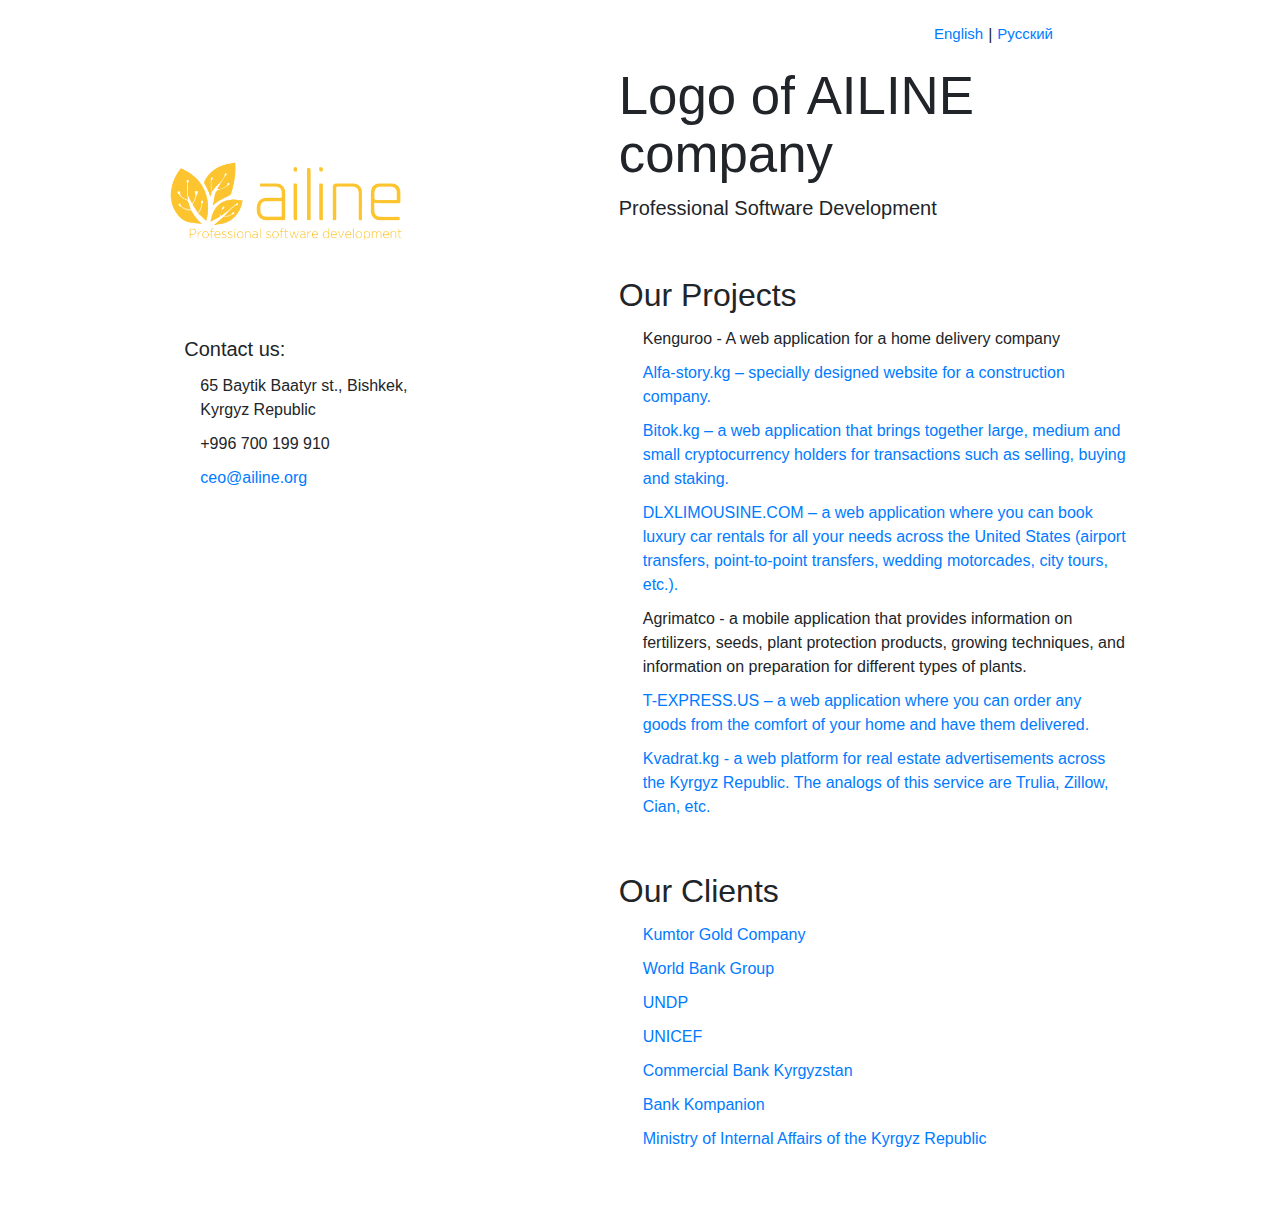
==== index.html @ a33c98da "ailine" ====
<!DOCTYPE html>
<html lang="en">
<head>
    <meta charset="UTF-8">
    <link href="images/LogoAilineWhite.png" rel="icon">
    <title>Software Development - Web & Mobile developments</title>
    <link rel="stylesheet" href="style.css">
</head>
<body>
<div class="container">
    <div class="lung-menu">
        <a href="./index.html">English</a>
        |
        <a href="./indexRu.html">Русский</a>
    </div>
    <div class="displayFlex">
        <div class="header">
            <img class="logoPng" src="images/AilineLogoYellow.png" alt="AilineLogo">
            <ul class="contactUs">
                <li class="contact">Contact us:</li>
                <li>65 Baytik Baatyr st., Bishkek, Kyrgyz Republic </li>
                <li>+996 700 199 910</li>
                <li>
                    <a href="https://www.instagram.com/ailine.kg/">ceo@ailine.org</a>
                </li>
            </ul>
        </div>
        <div class="content">
            <h1>Logo of AILINE company</h1>
            <p>Professional Software Development</p>
            <h2>Our Projects</h2>
            <ul>
                <li>Kenguroo - A web application for a home delivery company</li>
                <li>
                    <a href="https://alfa-story.kg/">Alfa-story.kg – specially designed website for a construction company.</a>
                </li>
                <li>
                    <a href="https://bitok.kg/">Bitok.kg – a web application that brings together large, medium and small cryptocurrency holders for transactions such as selling, buying and staking.</a>
                </li>
                <li>
                    <a href="https://dlxlimousine.com/">DLXLIMOUSINE.COM  –  a web application where you can book luxury car rentals for all your needs across the United States (airport transfers, point-to-point transfers, wedding motorcades, city tours, etc.).</a>
                </li>
                <li>Agrimatco - a mobile application that provides information on fertilizers, seeds, plant protection products, growing techniques, and information on preparation for different types of plants.</li>
                <li>
                    <a href="https://t-express.us/">T-EXPRESS.US – a web application where you can order any goods from the comfort of your home and have them delivered.</a>
                </li>
                <li>
                    <a href="https://kvadrat.kg/">Kvadrat.kg - a web platform for real estate advertisements across the Kyrgyz Republic. The analogs of this service are Trulia, Zillow, Cian, etc.</a>
                </li>
            </ul>
            <h2>Our Clients</h2>
            <ul>
                <li>
                    <a href="https://www.kumtor.kg/">Kumtor Gold Company</a>
                </li>
                <li>
                    <a href="http://stat.kg/">World Bank Group</a>
                </li>
                <li>
                    <a href="https://shailoo.gov.kg/">UNDP</a>
                </li>
                <li>
                    <a href="https://www.unicef.org/kyrgyzstan/ru">UNICEF</a>
                </li>
                <li>
                    <a href="https://cbk.kg/">Commercial Bank Kyrgyzstan</a>
                </li>
                <li>
                    <a href="https://kompanion.kg/">Bank Kompanion</a>
                </li>
                <li>
                    <a href="https://mvd.gov.kg/rus">Ministry of Internal Affairs of the Kyrgyz Republic</a>
                </li>
            </ul>
        </div>
    </div>
</div>
</body>
</html>
---- style.css ----
* {
    margin: 0;
    padding: 0;
    box-sizing: border-box;
}
body {
    font-family: -apple-system,BlinkMacSystemFont,"Segoe UI",Roboto,"Helvetica Neue",Arial,sans-serif,"Apple Color Emoji","Segoe UI Emoji","Segoe UI Symbol";    font-size: 1rem;
    font-weight: 400;
    line-height: 1.5;
    color: #212529;
}
.lung-menu {
    display: flex;
    justify-content: end;
    margin-right: 122px;
    margin-top: -25px;
    cursor: pointer;
    margin-bottom: 20px;
}
.lung-menu a {
    font-size: 15px;
    margin: 0 5px;
}
.container {
    width: 1110px;
    padding: 0 15px;
    margin: 48px auto;
}
.displayFlex {
    display: flex;
    justify-content: space-around;
}
.logoPng {
    width: 300px;
    height: 280px;
    max-width: 100%;
    height: auto;
}
.contactUs {
    width: 240px;
    margin-top: -40px;
    margin-left: 40px;
}
.contact {
    margin-left: 8px;
    font-size: 20px;
}
.content {
    width: 540px;
    margin-left: 95px;
    padding: 0 15px;
}
li {
    list-style-type: none;
    margin-bottom: 10px;
    margin-left: 24px;
}
a {
    color: #007bff;
    text-decoration: none;
    background-color: transparent;
}
h1 {
    font-family: 'Cabin', sans-serif;
    font-size: 3.3rem;
    font-weight: 300;
    line-height: 1.1;
}
h2 {
    font-family: 'Cabin', sans-serif;
    font-size: 2rem;
    margin-top: 3rem!important;
    font-weight: 400;
    margin-bottom: 8px;
}

p {
    font-size: 1.25rem;
    font-weight: 300;
    margin-top: 10px;
}



@media only screen and (max-width: 992px){
.container {
    width: 800px;
    padding: 0 15px;
    margin: 48px auto 0;
}
    .lung-menu {
        margin-right: 23px;
        margin-bottom: 7px;
    }
    .lung-menu a {
        font-size: 12px;
    }
    .logoPng {
        width: 230px;
        height: 235px;
        margin-top: -50px;
    }
    .contactUs {
        margin-top: -60px;
    }
    .contact {
        font-size: 17px;
    }
    .content {
        margin-left: 65px;
    }
    h1 {
        font-size: 43px;
    }
    h2 {
        font-size: 25px;
    }
    p {
        font-size: 17px;
    }
    li {
        font-size: 15px;
        margin-left: 18px;
    }
}
@media only screen and (max-width: 768px){
    .container {
        width: 550px;
    }
    h1 {
        color: purple;
    }
}
@media only screen and (max-width: 480px){
    h1 {
        color: brown;
    }
    .lung-menu a {
        font-size: 7px;
    }
}
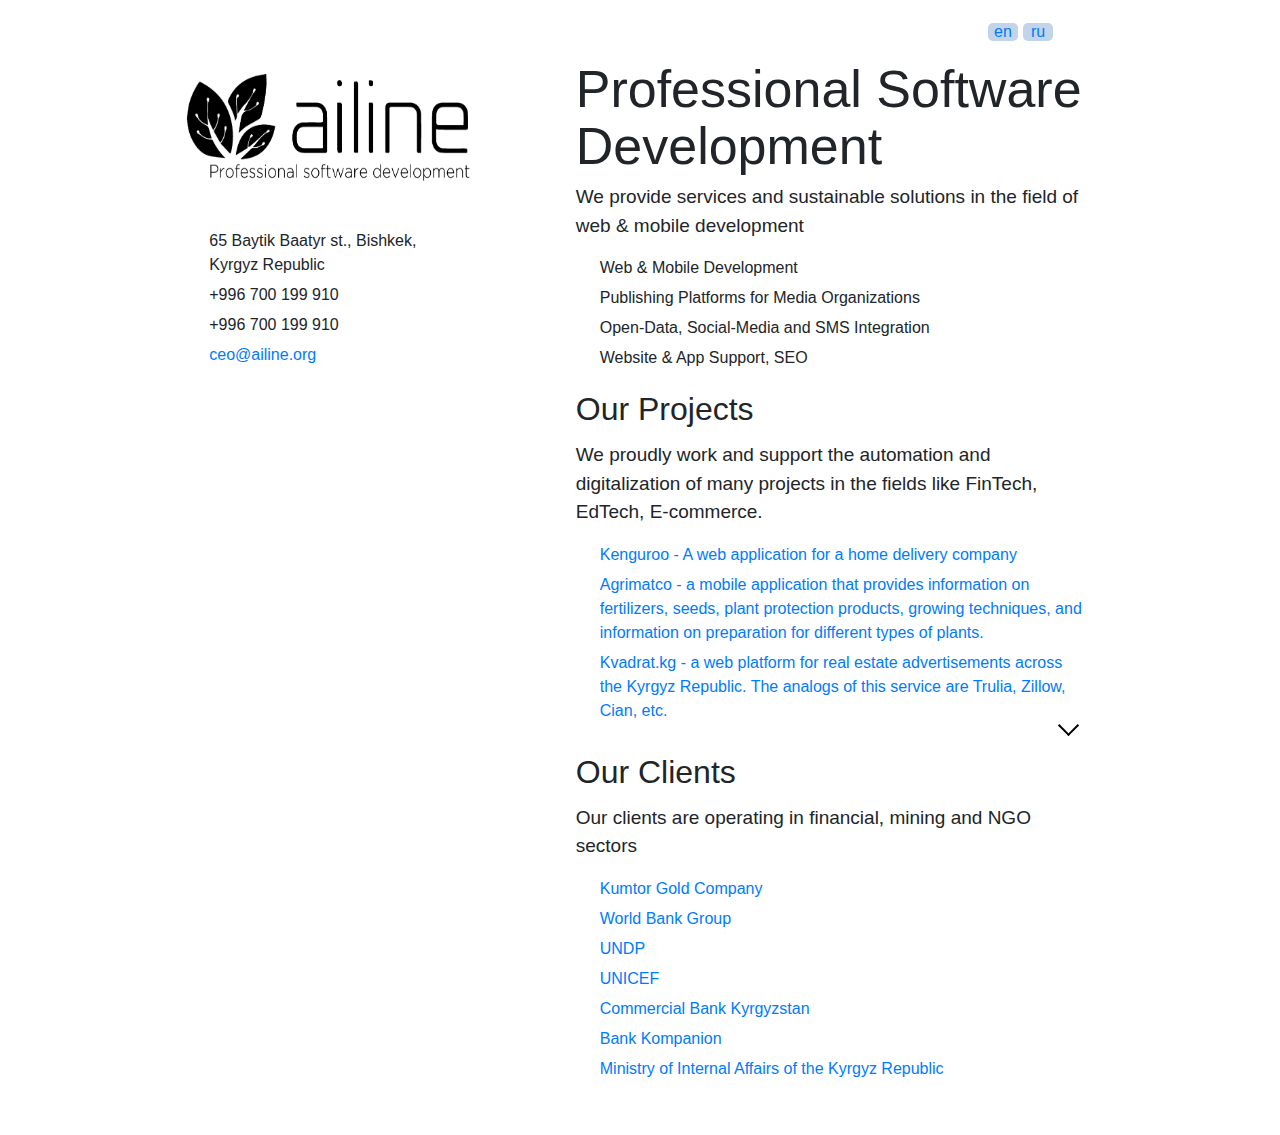
==== commit 48d5470b: "I've finished" ====
--- a/index.html
+++ b/index.html
@@ -2,53 +2,78 @@
 <html lang="en">
 <head>
     <meta charset="UTF-8">
-    <link href="images/LogoAilineWhite.png" rel="icon">
+    <meta name="viewport" content="width=device-width">
+    <link href="images/Short-Logo.png" rel="icon">
     <title>Software Development - Web & Mobile developments</title>
-    <link rel="stylesheet" href="style.css">
+    <link rel="stylesheet" href="reset.css">
+    <link rel="stylesheet"  href="style.css">
 </head>
 <body>
 <div class="container">
     <div class="lung-menu">
-        <a href="./index.html">English</a>
-        |
-        <a href="./indexRu.html">Русский</a>
+        <button>
+            <a href="./index.html">en</a>
+        </button>
+        <button>
+            <a href="./indexRu.html">ru</a>
+        </button>
     </div>
     <div class="displayFlex">
         <div class="header">
-            <img class="logoPng" src="images/AilineLogoYellow.png" alt="AilineLogo">
+            <img class="logoPng" src="images/blackLogo.png" alt="AilineLogo">
             <ul class="contactUs">
-                <li class="contact">Contact us:</li>
-                <li>65 Baytik Baatyr st., Bishkek, Kyrgyz Republic </li>
-                <li>+996 700 199 910</li>
-                <li>
+                <li class="contact">65 Baytik Baatyr st., Bishkek, Kyrgyz Republic </li>
+                <li class="contact">+996 700 199 910</li>
+                <li class="contact">+996 700 199 910</li>
+                <li class="contact">
                     <a href="https://www.instagram.com/ailine.kg/">ceo@ailine.org</a>
                 </li>
             </ul>
         </div>
         <div class="content">
-            <h1>Logo of AILINE company</h1>
-            <p>Professional Software Development</p>
+            <h1>Professional Software Development</h1>
+            <h3>We provide services and sustainable solutions in the field of web & mobile development</h3>
+            <ul>
+                <li>Web & Mobile Development</li>
+                <li>Publishing Platforms for Media Organizations</li>
+                <li>Open-Data, Social-Media and SMS Integration</li>
+                <li>Website & App Support, SEO</li>
+            </ul>
             <h2>Our Projects</h2>
+            <h3>We proudly work and support the automation and digitalization of many projects in the fields like FinTech, EdTech, E-commerce.</h3>
             <ul>
-                <li>Kenguroo - A web application for a home delivery company</li>
                 <li>
-                    <a href="https://alfa-story.kg/">Alfa-story.kg – specially designed website for a construction company.</a>
+                    <a href="https://kenguroo.com/">Kenguroo - A web application for a home delivery company</a>
                 </li>
                 <li>
-                    <a href="https://bitok.kg/">Bitok.kg – a web application that brings together large, medium and small cryptocurrency holders for transactions such as selling, buying and staking.</a>
-                </li>
-                <li>
-                    <a href="https://dlxlimousine.com/">DLXLIMOUSINE.COM  –  a web application where you can book luxury car rentals for all your needs across the United States (airport transfers, point-to-point transfers, wedding motorcades, city tours, etc.).</a>
-                </li>
-                <li>Agrimatco - a mobile application that provides information on fertilizers, seeds, plant protection products, growing techniques, and information on preparation for different types of plants.</li>
-                <li>
-                    <a href="https://t-express.us/">T-EXPRESS.US – a web application where you can order any goods from the comfort of your home and have them delivered.</a>
+                    <a href="https://play.google.com/store/apps/details?id=com.makers.agrimatco">Agrimatco - a mobile application that provides information on fertilizers, seeds, plant protection products, growing techniques, and information on preparation for different types of plants.</a>
                 </li>
                 <li>
                     <a href="https://kvadrat.kg/">Kvadrat.kg - a web platform for real estate advertisements across the Kyrgyz Republic. The analogs of this service are Trulia, Zillow, Cian, etc.</a>
                 </li>
+                <div class="dropDown">
+                    <div class="arrow"></div>
+                    <nav class="info">
+                        <ul>
+                            <li>
+                                <a href="https://alfa-story.kg/">Alfa-story.kg – specially designed website for a construction company.</a>
+                            </li>
+                            <li>
+                                <a href="https://bitok.kg/">Bitok.kg – a web application that brings together large, medium and small cryptocurrency holders for transactions such as selling, buying and staking.</a>
+                            </li>
+                            <li>
+                                <a href="https://dlxlimousine.com/">DLXLIMOUSINE.COM  –  a web application where you can book luxury car rentals for all your needs across the United States (airport transfers, point-to-point transfers, wedding motorcades, city tours, etc.).</a>
+                            </li>
+
+                            <li>
+                                <a href="https://t-express.us/">T-EXPRESS.US – a web application where you can order any goods from the comfort of your home and have them delivered.</a>
+                            </li>
+                        </ul>
+                    </nav>
+                </div>
             </ul>
             <h2>Our Clients</h2>
+            <h3>Our clients are operating in financial, mining and NGO sectors</h3>
             <ul>
                 <li>
                     <a href="https://www.kumtor.kg/">Kumtor Gold Company</a>
@@ -76,4 +101,5 @@
     </div>
 </div>
 </body>
+<script src="app.js"></script>
 </html>--- a/style.css
+++ b/style.css
@@ -8,6 +8,9 @@
     font-weight: 400;
     line-height: 1.5;
     color: #212529;
+}
+h1 h2 h3 h4 {
+    font-family: 'Cabin', sans-serif;
 }
 .lung-menu {
     display: flex;
@@ -17,9 +20,18 @@
     cursor: pointer;
     margin-bottom: 20px;
 }
-.lung-menu a {
-    font-size: 15px;
-    margin: 0 5px;
+button {
+    border: none;
+    border-radius: 5px;
+    color: #007bff;
+    margin-right: 5px;
+    background-color: #c1d4e8;
+    width: 30px;
+
+}
+button:hover {
+    cursor: pointer;
+    color: #3e71a9;
 }
 .container {
     width: 1110px;
@@ -30,29 +42,29 @@
     display: flex;
     justify-content: space-around;
 }
+
 .logoPng {
     width: 300px;
-    height: 280px;
+    height: 125px;
     max-width: 100%;
-    height: auto;
+    margin-top: 3px;
 }
 .contactUs {
-    width: 240px;
-    margin-top: -40px;
+    width: 205px;
+    margin-top: 40px;
     margin-left: 40px;
 }
 .contact {
-    margin-left: 8px;
-    font-size: 20px;
+    margin-left: -10px;
 }
 .content {
     width: 540px;
-    margin-left: 95px;
+    margin-left: -77px;
     padding: 0 15px;
 }
 li {
     list-style-type: none;
-    margin-bottom: 10px;
+    margin-bottom: 6px;
     margin-left: 24px;
 }
 a {
@@ -62,18 +74,53 @@
 }
 h1 {
     font-family: 'Cabin', sans-serif;
-    font-size: 3.3rem;
+    font-size: 52px;
     font-weight: 300;
     line-height: 1.1;
 }
 h2 {
     font-family: 'Cabin', sans-serif;
     font-size: 2rem;
-    margin-top: 3rem!important;
+    margin-top: 15px;
     font-weight: 400;
     margin-bottom: 8px;
 }
-
+h3 {
+    margin-top: 8px;
+    margin-bottom: 16px;
+    font-size: 19px;
+    font-weight: 400;
+}
+.dropDown {
+    position: relative;
+}
+
+.info {
+    display: none;
+    position: absolute;
+    left: 0;
+    top: 30px;
+}
+.info.open {
+    display: block;
+    position: relative;
+    top: 0;
+    left: 0;
+}
+.arrow {
+    display: block;
+    margin-left: 485px;
+    margin-top: -11px;
+    cursor: pointer;
+    border-top: 2px solid black;
+    border-left: 2px solid black;
+    transform: rotate(-135deg);
+    width: 15px;
+    height: 15px;
+}
+.arrow.active {
+    transform: rotate(45deg);
+}
 p {
     font-size: 1.25rem;
     font-weight: 300;
@@ -83,13 +130,13 @@
 
 
 @media only screen and (max-width: 992px){
-.container {
-    width: 800px;
-    padding: 0 15px;
-    margin: 48px auto 0;
-}
+    .container {
+        width: 800px;
+        padding: 0 15px;
+        margin: 48px auto 0;
+    }
     .lung-menu {
-        margin-right: 23px;
+        margin-right: 38px;
         margin-bottom: 7px;
     }
     .lung-menu a {
@@ -97,45 +144,132 @@
     }
     .logoPng {
         width: 230px;
-        height: 235px;
-        margin-top: -50px;
+        height: 100px;
     }
     .contactUs {
-        margin-top: -60px;
+
     }
     .contact {
         font-size: 17px;
     }
     .content {
-        margin-left: 65px;
+        width: 460px;
+        margin-left: 5px;
+    }
+    .arrow {
+        margin-left: 408px;
+    }
+
+}
+@media only screen and (max-width: 768px){
+    .displayFlex {
+        flex-wrap: wrap;
+    }
+    .container {
+        width: 510px;
+    }
+    .header {
+        margin-left: -95px;
+    }
+    .logoPng {
+        width: 400px;
+        height: 150px;
+    }
+    .lung-menu {
+        margin-right: 13px;
+        display: flex;
+        flex-direction: column;
+        margin-left: 435px;
+    }
+    button {
+        margin-bottom: 3px;
+    }
+    p {
+        font-size: 14px;
     }
     h1 {
-        font-size: 43px;
+        margin-top: 15px;
     }
     h2 {
-        font-size: 25px;
+        font-size: 30px;
+        margin-top: 45px;
+    }
+    h3 {
+        font-size: 20px;
+        width: 510px;
+    }
+    li {
+        margin-bottom: 6px;
+    }
+    .contactUs {
+        margin-left: 17px;
+        width: 370px;
+    }
+    .contact {
+        font-size: 16px;
+    }
+    .content {
+        margin-left: -72px;
+    }
+    .arrow {
+        margin-left: 455px;
+    }
+}
+@media only screen and (max-width: 480px){
+    .displayFlex {
+        flex-wrap: wrap;
+    }
+    .container {
+        width: 100%;
+        padding: 0;
+        margin: 10px 0 0 0;
+    }
+    .header {
+        margin-left: -15px;
+    }
+    .lung-menu {
+        margin: 30px 0 -10px 355px;
+
+    }
+    .logoPng {
+        width: 380px;
+        height: 150px;
+    }
+    .contactUs {
+        width: 343px;
+        margin-left: 7px;
+    }
+    .contact {
+        margin-left: 17px;
+        font-size: 17px;
+    }
+    .content {
+        margin-top: 10px;
+        margin-left: -20px;
+        width: 380px;
+    }
+    li {
+        margin-left: 12px;
+        font-size: 16px;
+        width: 350px;
+    }
+    h1 {
+        font-size: 42px;
+        margin-top: 5px;
+        width: 385px;
+    }
+    h2 {
+        font-size: 29px;
+    }
+    h3 {
+        width: 380px;
     }
     p {
-        font-size: 17px;
-    }
-    li {
-        font-size: 15px;
-        margin-left: 18px;
-    }
-}
-@media only screen and (max-width: 768px){
-    .container {
-        width: 550px;
-    }
-    h1 {
-        color: purple;
-    }
-}
-@media only screen and (max-width: 480px){
-    h1 {
-        color: brown;
-    }
-    .lung-menu a {
-        font-size: 7px;
+        font-size: 22px;
+        margin-right: -15px;
+        margin-left: -8px;
+    }
+    .arrow {
+        margin-left: 330px;
     }
 }